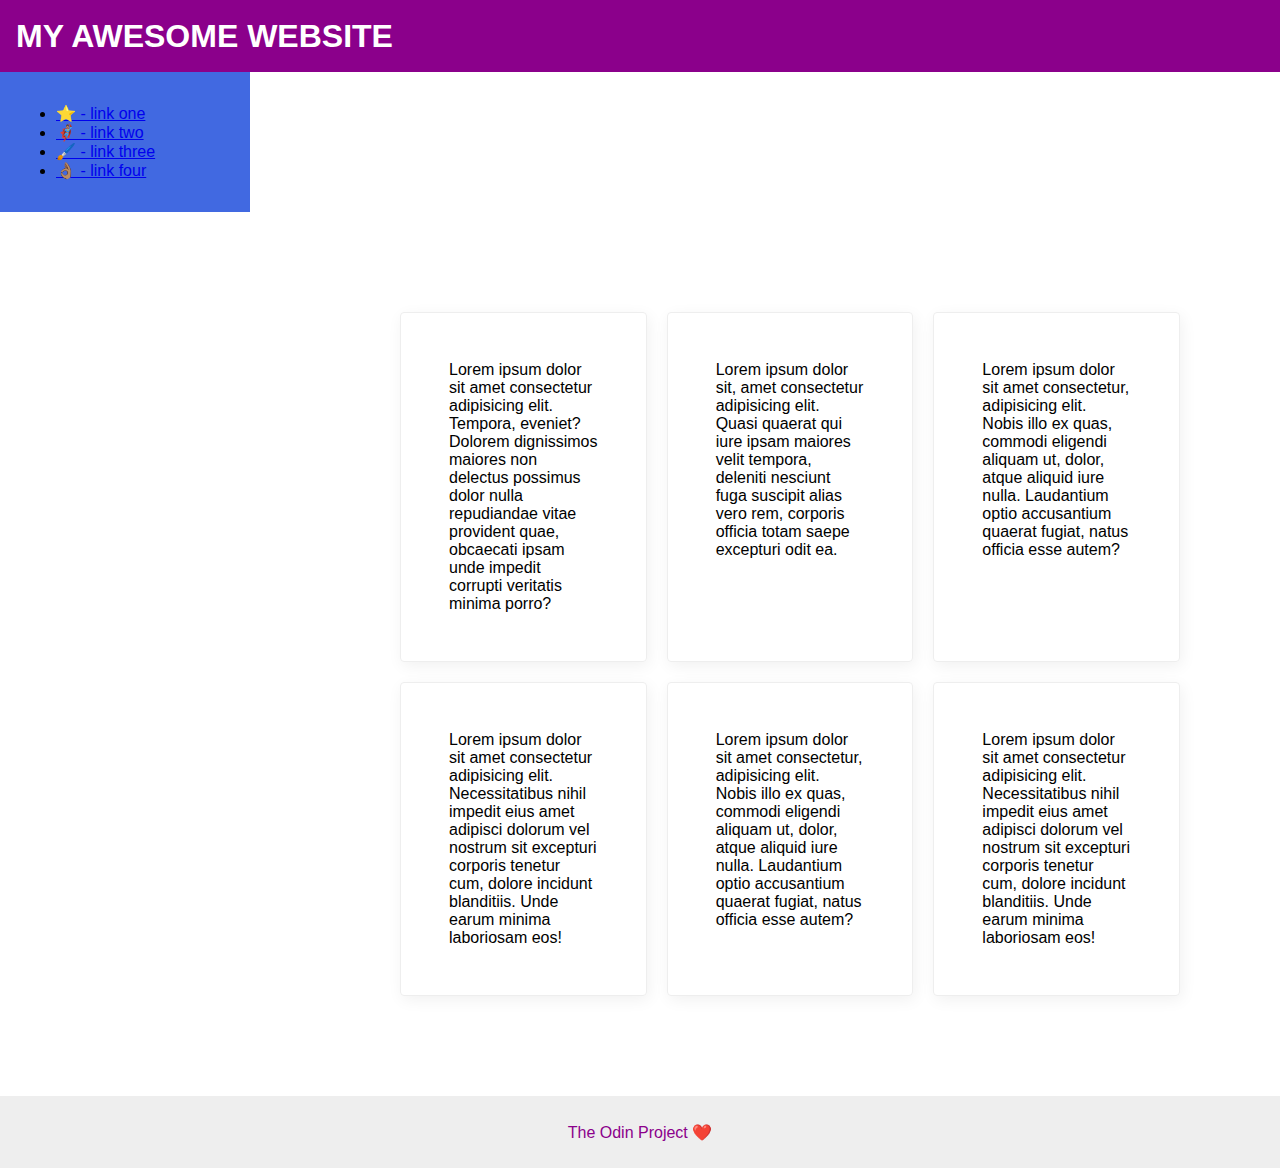
==== foundations/flex/07-flex-layout-2/index.html @ 5d7662b8 "07 flex remaining" ====
<!DOCTYPE html>
<html lang="en">
  <head>
    <meta charset="UTF-8" />
    <meta http-equiv="X-UA-Compatible" content="IE=edge" />
    <meta name="viewport" content="width=device-width, initial-scale=1.0" />
    <title>The Holy Grail</title>
    <link rel="stylesheet" href="style.css" />
  </head>
  <body>
    <div class="header">MY AWESOME WEBSITE</div>

    <div class="barra">
      <div class="sidebar">
        <ul>
          <li><a href="#">⭐ - link one</a></li>
          <li><a href="#">🦸🏽‍♂️ - link two</a></li>
          <li><a href="#">🖌️ - link three</a></li>
          <li><a href="#">👌🏽 - link four</a></li>
        </ul>
      </div>
    </div>

    <div class="container">
      <div class="card">
        Lorem ipsum dolor sit amet consectetur adipisicing elit. Tempora,
        eveniet? Dolorem dignissimos maiores non delectus possimus dolor nulla
        repudiandae vitae provident quae, obcaecati ipsam unde impedit corrupti
        veritatis minima porro?
      </div>
      <div class="card">
        Lorem ipsum dolor sit, amet consectetur adipisicing elit. Quasi quaerat
        qui iure ipsam maiores velit tempora, deleniti nesciunt fuga suscipit
        alias vero rem, corporis officia totam saepe excepturi odit ea.
      </div>
      <div class="card">
        Lorem ipsum dolor sit amet consectetur, adipisicing elit. Nobis illo ex
        quas, commodi eligendi aliquam ut, dolor, atque aliquid iure nulla.
        Laudantium optio accusantium quaerat fugiat, natus officia esse autem?
      </div>
      <div class="card">
        Lorem ipsum dolor sit amet consectetur adipisicing elit. Necessitatibus
        nihil impedit eius amet adipisci dolorum vel nostrum sit excepturi
        corporis tenetur cum, dolore incidunt blanditiis. Unde earum minima
        laboriosam eos!
      </div>
      <div class="card">
        Lorem ipsum dolor sit amet consectetur, adipisicing elit. Nobis illo ex
        quas, commodi eligendi aliquam ut, dolor, atque aliquid iure nulla.
        Laudantium optio accusantium quaerat fugiat, natus officia esse autem?
      </div>
      <div class="card">
        Lorem ipsum dolor sit amet consectetur adipisicing elit. Necessitatibus
        nihil impedit eius amet adipisci dolorum vel nostrum sit excepturi
        corporis tenetur cum, dolore incidunt blanditiis. Unde earum minima
        laboriosam eos!
      </div>
    </div>

    <div class="footer">The Odin Project ❤️</div>
  </body>
</html>
---- foundations/flex/07-flex-layout-2/style.css ----
body {
  font-family: -apple-system, BlinkMacSystemFont, "Segoe UI", Roboto, Oxygen,
    Ubuntu, Cantarell, "Open Sans", "Helvetica Neue", sans-serif;
  margin: 0;
  min-height: 100vh;
  display: flex;
  flex-direction: column;
}

.header {
  height: 72px;
  background: darkmagenta;
  color: white;
  font-size: 32px;
  display: flex;
  align-items: center;
  font-weight: bold;
  padding-left: 16px;
}

.footer {
  height: 72px;
  background: #eee;
  color: darkmagenta;
  display: flex;
  justify-content: center;
  align-items: center;
}

.sidebar {
  width: 250px;
  background: royalblue;
  box-sizing: border-box;
  display: flex;
  padding: 16px;
  height: 100%;
  flex-shrink: 0;
}

.card {
  border: 1px solid #eee;
  box-shadow: 2px 4px 16px rgba(0, 0, 0, 0.06);
  border-radius: 4px;
  padding: 48px;
  display: flex;
  max-width: 300px;
  flex: 1;
}

.container {
  display: flex;
  gap: 20px;
  margin: 100px;
  flex-wrap: wrap;
  margin-left: 400px;
}

.barra {
  display: flex;
  flex: 1;
}
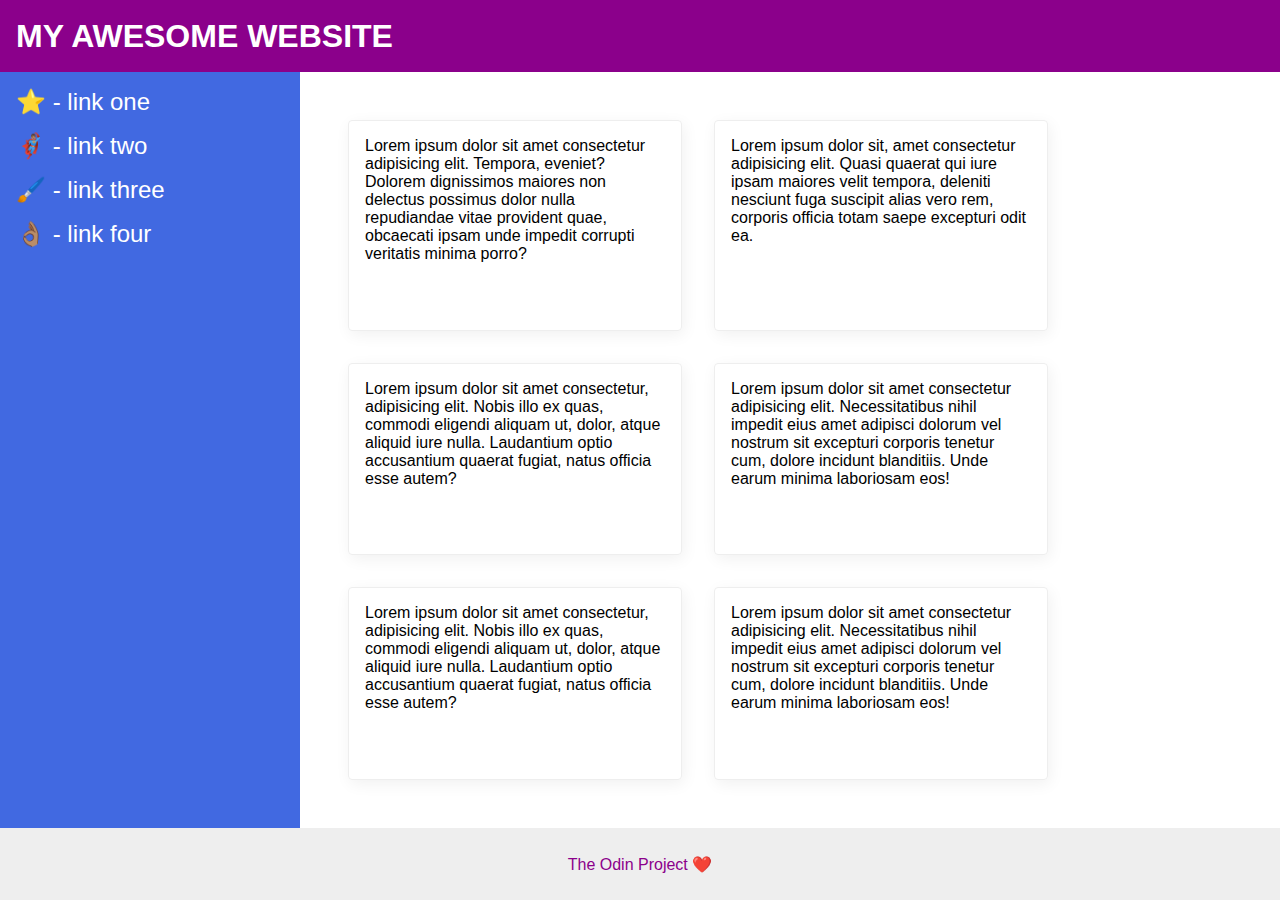
==== commit b27e3fac: "flex foundation exercises done" ====
--- a/foundations/flex/07-flex-layout-2/index.html
+++ b/foundations/flex/07-flex-layout-2/index.html
@@ -19,44 +19,43 @@
           <li><a href="#">👌🏽 - link four</a></li>
         </ul>
       </div>
-    </div>
-
-    <div class="container">
-      <div class="card">
-        Lorem ipsum dolor sit amet consectetur adipisicing elit. Tempora,
-        eveniet? Dolorem dignissimos maiores non delectus possimus dolor nulla
-        repudiandae vitae provident quae, obcaecati ipsam unde impedit corrupti
-        veritatis minima porro?
-      </div>
-      <div class="card">
-        Lorem ipsum dolor sit, amet consectetur adipisicing elit. Quasi quaerat
-        qui iure ipsam maiores velit tempora, deleniti nesciunt fuga suscipit
-        alias vero rem, corporis officia totam saepe excepturi odit ea.
-      </div>
-      <div class="card">
-        Lorem ipsum dolor sit amet consectetur, adipisicing elit. Nobis illo ex
-        quas, commodi eligendi aliquam ut, dolor, atque aliquid iure nulla.
-        Laudantium optio accusantium quaerat fugiat, natus officia esse autem?
-      </div>
-      <div class="card">
-        Lorem ipsum dolor sit amet consectetur adipisicing elit. Necessitatibus
-        nihil impedit eius amet adipisci dolorum vel nostrum sit excepturi
-        corporis tenetur cum, dolore incidunt blanditiis. Unde earum minima
-        laboriosam eos!
-      </div>
-      <div class="card">
-        Lorem ipsum dolor sit amet consectetur, adipisicing elit. Nobis illo ex
-        quas, commodi eligendi aliquam ut, dolor, atque aliquid iure nulla.
-        Laudantium optio accusantium quaerat fugiat, natus officia esse autem?
-      </div>
-      <div class="card">
-        Lorem ipsum dolor sit amet consectetur adipisicing elit. Necessitatibus
-        nihil impedit eius amet adipisci dolorum vel nostrum sit excepturi
-        corporis tenetur cum, dolore incidunt blanditiis. Unde earum minima
-        laboriosam eos!
+      <div class="container">
+        <div class="card">
+          Lorem ipsum dolor sit amet consectetur adipisicing elit. Tempora,
+          eveniet? Dolorem dignissimos maiores non delectus possimus dolor nulla
+          repudiandae vitae provident quae, obcaecati ipsam unde impedit
+          corrupti veritatis minima porro?
+        </div>
+        <div class="card">
+          Lorem ipsum dolor sit, amet consectetur adipisicing elit. Quasi
+          quaerat qui iure ipsam maiores velit tempora, deleniti nesciunt fuga
+          suscipit alias vero rem, corporis officia totam saepe excepturi odit
+          ea.
+        </div>
+        <div class="card">
+          Lorem ipsum dolor sit amet consectetur, adipisicing elit. Nobis illo
+          ex quas, commodi eligendi aliquam ut, dolor, atque aliquid iure nulla.
+          Laudantium optio accusantium quaerat fugiat, natus officia esse autem?
+        </div>
+        <div class="card">
+          Lorem ipsum dolor sit amet consectetur adipisicing elit.
+          Necessitatibus nihil impedit eius amet adipisci dolorum vel nostrum
+          sit excepturi corporis tenetur cum, dolore incidunt blanditiis. Unde
+          earum minima laboriosam eos!
+        </div>
+        <div class="card">
+          Lorem ipsum dolor sit amet consectetur, adipisicing elit. Nobis illo
+          ex quas, commodi eligendi aliquam ut, dolor, atque aliquid iure nulla.
+          Laudantium optio accusantium quaerat fugiat, natus officia esse autem?
+        </div>
+        <div class="card">
+          Lorem ipsum dolor sit amet consectetur adipisicing elit.
+          Necessitatibus nihil impedit eius amet adipisci dolorum vel nostrum
+          sit excepturi corporis tenetur cum, dolore incidunt blanditiis. Unde
+          earum minima laboriosam eos!
+        </div>
       </div>
     </div>
-
     <div class="footer">The Odin Project ❤️</div>
   </body>
 </html>
--- a/foundations/flex/07-flex-layout-2/style.css
+++ b/foundations/flex/07-flex-layout-2/style.css
@@ -18,6 +18,11 @@
   padding-left: 16px;
 }
 
+.barra {
+  display: flex;
+  flex: 1;
+}
+
 .footer {
   height: 72px;
   background: #eee;
@@ -28,34 +33,42 @@
 }
 
 .sidebar {
-  width: 250px;
+  width: 300px;
   background: royalblue;
   box-sizing: border-box;
-  display: flex;
   padding: 16px;
-  height: 100%;
   flex-shrink: 0;
+}
+
+ul {
+  list-style-type: none;
+  margin: 0;
+  padding: 0;
+}
+
+a {
+  color: white;
+  list-style-type: none;
+  font-size: 24px;
+  text-decoration: none;
+}
+
+li {
+  margin-bottom: 16px;
 }
 
 .card {
   border: 1px solid #eee;
   box-shadow: 2px 4px 16px rgba(0, 0, 0, 0.06);
   border-radius: 4px;
-  padding: 48px;
-  display: flex;
-  max-width: 300px;
-  flex: 1;
+  padding: 16px;
+  width: 300px;
 }
 
 .container {
   display: flex;
-  gap: 20px;
-  margin: 100px;
+  gap: 32px;
+  padding: 48px;
   flex-wrap: wrap;
-  margin-left: 400px;
+  max-width: 960px;
 }
-
-.barra {
-  display: flex;
-  flex: 1;
-}
